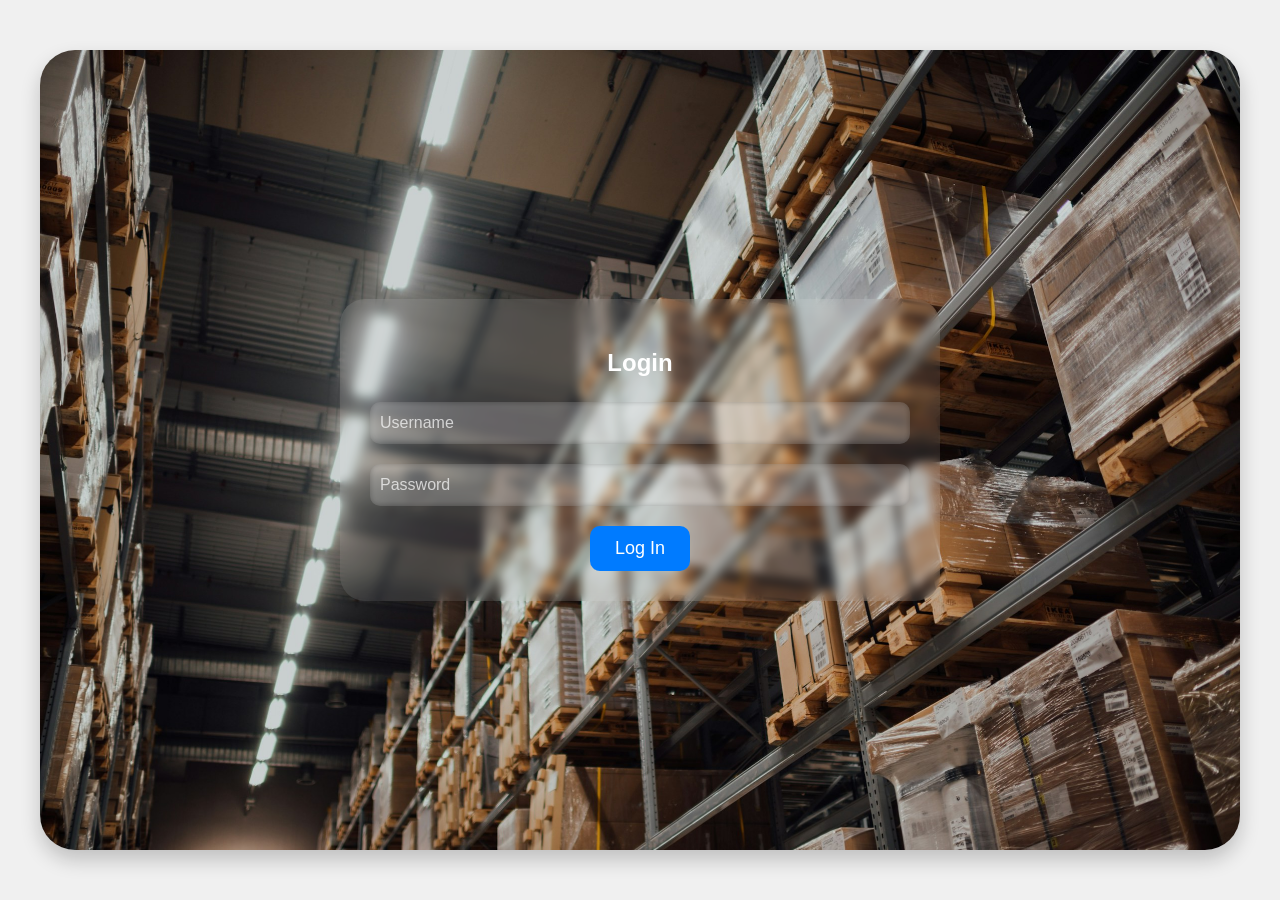
==== Log in.html @ 0466600e "just a log in page without any functionality just chway animation tatla3 lfou9" ====
<!DOCTYPE html>
<html lang="en">
<head>
    <meta charset="UTF-8">
    <meta name="viewport" content="width=device-width, initial-scale=1.0">
    <link rel="stylesheet" href="assets/css/login.css" />
    <title>Document</title>
</head>
<body>
 <div class="login-container">
        <form class="login-form">
            <h2>Login</h2>
            <div class="input-group">
                <input type="text" id="username" name="username" placeholder="Username">
            </div>
            <div class="input-group">
                <input type="password" id="password" name="password" placeholder="Password">
            </div>
            <button type="submit">Log In</button>
        </form>
    </div>
</body>
</html>
---- assets/css/login.css ----
@keyframes fadeInSlideUp {
    from {
        opacity: 0;
        margin-top: 20px; /* Animate margin-top instead of transformY */
    }
    to {
        opacity: 1;
        margin-top: 0; /* Final margin-top */
    }
}


body {
    margin: 0;
    padding: 0;
    font-family: Arial, sans-serif;
    display: flex;
    justify-content: center;
    align-items: center;
    min-height: 100vh;
    background-color: #f0f0f0; /* Just a fallback background for the body */
}



.login-container {
    width: 1200px; /* Adjust as needed */
    height: 800px; /* Adjust as needed */
    border-radius: 35px;
    background-image: url('../../images/warehouse.jpg');
    background-size: cover; /* Ensures the image covers the entire container */
    background-position: center; /* Centers the image */
    background-repeat: no-repeat;
    box-shadow: 0 10px 20px rgba(0, 0, 0, 0.2); /* Optional: Adds a subtle shadow */
    display: flex;
    justify-content: center;
    align-items: center;
    overflow: hidden; /* Ensures content doesn't spill out of rounded corners */
    position: relative; /* Needed for positioning the form if you want to center it */
    
    animation: fadeInSlideUp 1s ease-out forwards;
    /* Ensure initial margin-top is 0 when not animating */
    margin-top: 0; /* Add this explicitly to prevent any default browser margin */
}

.login-form {
    background-color: rgba(255, 255, 255, 0.1); /* Slightly transparent white background for the form itself */
    padding: 30px;
    border-radius: 25px; /* Slightly smaller border-radius than the container */
    text-align: center;
    backdrop-filter: blur(5px); /* Blurs the background content *behind* the form */
    -webkit-backdrop-filter: blur(5px); /* For Safari compatibility */
    width: 50%; /* Adjust form width within the container */
    box-sizing: border-box; /* Include padding in the width */
}

.login-form h2 {
    color: #fff; /* Color for the heading */
    margin-bottom: 25px;
}

.input-group {
    margin-bottom: 20px;
}

.input-group input {
    width: calc(100% - 20px); /* Adjust for padding */
    padding: 12px 10px;
    border: none;
    border-radius: 10px;
    background-color: rgba(255, 255, 255, 0.15); /* Slightly transparent white for input fields */
    color: #fff; /* Text color for input */
    font-size: 16px;
    outline: none; /* Remove outline on focus */
    backdrop-filter: blur(3px); /* Apply blur to the input field background */
    -webkit-backdrop-filter: blur(3px); /* For Safari compatibility */
    box-shadow: inset 0 0 5px rgba(0, 0, 0, 0.2); /* Optional: subtle inner shadow */
}

.input-group input::placeholder {
    color: rgba(255, 255, 255, 0.7); /* Placeholder text color */
}

.input-group input:focus {
    background-color: rgba(255, 255, 255, 0.25); /* Slightly less transparent on focus */
}

.login-form button {
    background-color: #007bff; /* Button background color */
    color: #fff;
    padding: 12px 25px;
    border: none;
    border-radius: 10px;
    font-size: 18px;
    cursor: pointer;
    transition: background-color 0.3s ease;
}

.login-form button:hover {
    background-color: #0056b3; /* Darker on hover */
}
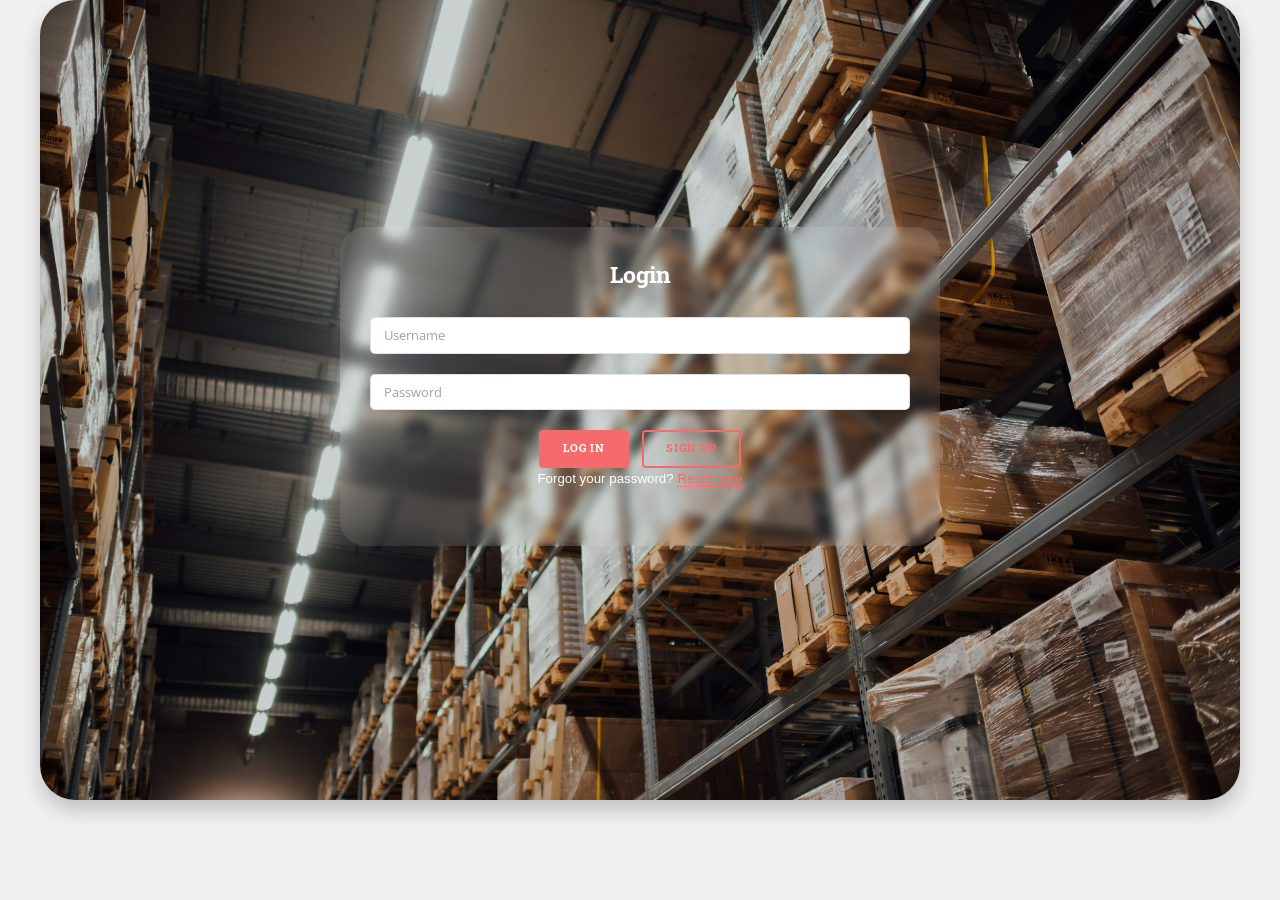
==== commit fda875d0: "zidna il page mta3 sign up nothing functional tho + tna+at il animation fil log in" ====
--- a/Log in.html
+++ b/Log in.html
@@ -3,21 +3,45 @@
 <head>
     <meta charset="UTF-8">
     <meta name="viewport" content="width=device-width, initial-scale=1.0">
-    <link rel="stylesheet" href="assets/css/login.css" />
-    <title>Document</title>
+    <title>Login</title>
+    <!-- IMPORTANT: Link main.css first to load the theme's base styles -->
+    <link rel="stylesheet" href="assets/css/main.css">
+    <!-- Then link login.css (your custom styles) to override/add specific rules -->
+    <link rel="stylesheet" href="assets/css/login.css">
 </head>
-<body>
- <div class="login-container">
-        <form class="login-form">
-            <h2>Login</h2>
-            <div class="input-group">
-                <input type="text" id="username" name="username" placeholder="Username">
+<body class="is-preload">
+    <!-- HTML5 UP themes often use a wrapper for overall page structure -->
+    <div id="wrapper">
+        <div id="main">
+            <div class="inner">
+                <!-- We'll place the login-container directly inside 'inner' -->
+                <div class="login-container">
+                    <!-- The form structure will now use HTML5 UP conventions -->
+                    <form class="login-form" method="post" action="#">
+                        <h2>Login</h2>
+                        <!-- Input fields using HTML5 UP's grid system if desired, or just direct styling -->
+                        <div class="row gtr-uniform">
+                            <div class="col-12">
+                                <input type="text" name="username" id="username" placeholder="Username" required />
+                            </div>
+                            <div class="col-12">
+                                <input type="password" name="password" id="password" placeholder="Password" required />
+                            </div>
+                             <div class="col-12">
+
+                                <ul class="actions" style="display: flex; justify-content: center;">
+                                    <li><input type="submit" value="Log In" class="primary" /></li>
+                                    <li><a href="signup.html" class="button">Sign Up</a></li>
+                                </ul>
+                            </div>
+                        </div>
+                        <!-- Added inline style to p.mt-4 for text color -->
+                        <p class="mt-4" style="color: white;">Forgot your password? <a href="#">Reset here</a></p>
+                    </form>
+                </div>
             </div>
-            <div class="input-group">
-                <input type="password" id="password" name="password" placeholder="Password">
-            </div>
-            <button type="submit">Log In</button>
-        </form>
+        </div>
     </div>
+
 </body>
 </html>
--- a/assets/css/main.css
+++ b/assets/css/main.css
@@ -0,0 +1,2273 @@
+@import url(fontawesome-all.min.css);
+@import url("https://fonts.googleapis.com/css?family=Open+Sans:400,600,400italic,600italic|Roboto+Slab:400,700");
+/*
+	Editorial by HTML5 UP
+	html5up.net | @ajlkn
+	Free for personal and commercial use under the CCA 3.0 license (html5up.net/license)
+*/
+html, body, div, span, applet, object,
+iframe, h1, h2, h3, h4, h5, h6, p, blockquote,
+pre, a, abbr, acronym, address, big, cite,
+code, del, dfn, em, img, ins, kbd, q, s, samp,
+small, strike, strong, sub, sup, tt, var, b,
+u, i, center, dl, dt, dd, ol, ul, li, fieldset,
+form, label, legend, table, caption, tbody,
+tfoot, thead, tr, th, td, article, aside,
+canvas, details, embed, figure, figcaption,
+footer, header, hgroup, menu, nav, output, ruby,
+section, summary, time, mark, audio, video {
+  margin: 0;
+  padding: 0;
+  border: 0;
+  font-size: 100%;
+  font: inherit;
+  vertical-align: baseline; }
+
+article, aside, details, figcaption, figure,
+footer, header, hgroup, menu, nav, section {
+  display: block; }
+
+body {
+  line-height: 1; }
+
+ol, ul {
+  list-style: none; }
+
+blockquote, q {
+  quotes: none; }
+  blockquote:before, blockquote:after, q:before, q:after {
+    content: '';
+    content: none; }
+
+table {
+  border-collapse: collapse;
+  border-spacing: 0; }
+
+body {
+  -webkit-text-size-adjust: none; }
+
+mark {
+  background-color: transparent;
+  color: inherit; }
+
+input::-moz-focus-inner {
+  border: 0;
+  padding: 0; }
+
+input, select, textarea {
+  -moz-appearance: none;
+  -webkit-appearance: none;
+  -ms-appearance: none;
+  appearance: none; }
+
+/* Basic */
+@-ms-viewport {
+  width: device-width; }
+
+body {
+  -ms-overflow-style: scrollbar; }
+
+@media screen and (max-width: 480px) {
+  html, body {
+    min-width: 320px; } }
+
+html {
+  box-sizing: border-box; }
+
+*, *:before, *:after {
+  box-sizing: inherit; }
+
+body {
+  background: #ffffff; }
+  body.is-preload *, body.is-preload *:before, body.is-preload *:after, body.is-resizing *, body.is-resizing *:before, body.is-resizing *:after {
+    -moz-animation: none !important;
+    -webkit-animation: none !important;
+    -ms-animation: none !important;
+    animation: none !important;
+    -moz-transition: none !important;
+    -webkit-transition: none !important;
+    -ms-transition: none !important;
+    transition: none !important; }
+
+/* Type */
+body, input, select, textarea {
+  color: #7f888f;
+  font-family: "Open Sans", sans-serif;
+  font-size: 13pt;
+  font-weight: 400;
+  line-height: 1.65; }
+  @media screen and (max-width: 1680px) {
+    body, input, select, textarea {
+      font-size: 11pt; } }
+  @media screen and (max-width: 1280px) {
+    body, input, select, textarea {
+      font-size: 10pt; } }
+  @media screen and (max-width: 360px) {
+    body, input, select, textarea {
+      font-size: 9pt; } }
+
+a {
+  -moz-transition: color 0.2s ease-in-out, border-bottom-color 0.2s ease-in-out;
+  -webkit-transition: color 0.2s ease-in-out, border-bottom-color 0.2s ease-in-out;
+  -ms-transition: color 0.2s ease-in-out, border-bottom-color 0.2s ease-in-out;
+  transition: color 0.2s ease-in-out, border-bottom-color 0.2s ease-in-out;
+  border-bottom: dotted 1px;
+  color: #f56a6a;
+  text-decoration: none; }
+  a:hover {
+    border-bottom-color: #f56a6a;
+    color: #f56a6a !important; }
+    a:hover strong {
+      color: inherit; }
+
+strong, b {
+  color: #3d4449;
+  font-weight: 600; }
+
+em, i {
+  font-style: italic; }
+
+p {
+  margin: 0 0 2em 0; }
+
+h1, h2, h3, h4, h5, h6 {
+  color: #3d4449;
+  font-family: "Roboto Slab", serif;
+  font-weight: 700;
+  line-height: 1.5;
+  margin: 0 0 1em 0; }
+  h1 a, h2 a, h3 a, h4 a, h5 a, h6 a {
+    color: inherit;
+    text-decoration: none;
+    border-bottom: 0; }
+
+h1 {
+  font-size: 4em;
+  margin: 0 0 0.5em 0;
+  line-height: 1.3; }
+
+h2 {
+  font-size: 1.75em; }
+
+h3 {
+  font-size: 1.25em; }
+
+h4 {
+  font-size: 1.1em; }
+
+h5 {
+  font-size: 0.9em; }
+
+h6 {
+  font-size: 0.7em; }
+
+@media screen and (max-width: 1680px) {
+  h1 {
+    font-size: 3.5em; } }
+
+@media screen and (max-width: 980px) {
+  h1 {
+    font-size: 3.25em; } }
+
+@media screen and (max-width: 736px) {
+  h1 {
+    font-size: 2em;
+    line-height: 1.4; }
+  h2 {
+    font-size: 1.5em; } }
+
+sub {
+  font-size: 0.8em;
+  position: relative;
+  top: 0.5em; }
+
+sup {
+  font-size: 0.8em;
+  position: relative;
+  top: -0.5em; }
+
+blockquote {
+  border-left: solid 3px rgba(210, 215, 217, 0.75);
+  font-style: italic;
+  margin: 0 0 2em 0;
+  padding: 0.5em 0 0.5em 2em; }
+
+code {
+  background: rgba(230, 235, 237, 0.25);
+  border-radius: 0.375em;
+  border: solid 1px rgba(210, 215, 217, 0.75);
+  font-family: "Courier New", monospace;
+  font-size: 0.9em;
+  margin: 0 0.25em;
+  padding: 0.25em 0.65em; }
+
+pre {
+  -webkit-overflow-scrolling: touch;
+  font-family: "Courier New", monospace;
+  font-size: 0.9em;
+  margin: 0 0 2em 0; }
+  pre code {
+    display: block;
+    line-height: 1.75;
+    padding: 1em 1.5em;
+    overflow-x: auto; }
+
+hr {
+  border: 0;
+  border-bottom: solid 1px rgba(210, 215, 217, 0.75);
+  margin: 2em 0; }
+  hr.major {
+    margin: 3em 0; }
+
+.align-left {
+  text-align: left; }
+
+.align-center {
+  text-align: center; }
+
+.align-right {
+  text-align: right; }
+
+/* Row */
+.row {
+  display: flex;
+  flex-wrap: wrap;
+  box-sizing: border-box;
+  align-items: stretch; }
+  .row > * {
+    box-sizing: border-box; }
+  .row.gtr-uniform > * > :last-child {
+    margin-bottom: 0; }
+  .row.aln-left {
+    justify-content: flex-start; }
+  .row.aln-center {
+    justify-content: center; }
+  .row.aln-right {
+    justify-content: flex-end; }
+  .row.aln-top {
+    align-items: flex-start; }
+  .row.aln-middle {
+    align-items: center; }
+  .row.aln-bottom {
+    align-items: flex-end; }
+  .row > .imp {
+    order: -1; }
+  .row > .col-1 {
+    width: 8.33333%; }
+  .row > .off-1 {
+    margin-left: 8.33333%; }
+  .row > .col-2 {
+    width: 16.66667%; }
+  .row > .off-2 {
+    margin-left: 16.66667%; }
+  .row > .col-3 {
+    width: 25%; }
+  .row > .off-3 {
+    margin-left: 25%; }
+  .row > .col-4 {
+    width: 33.33333%; }
+  .row > .off-4 {
+    margin-left: 33.33333%; }
+  .row > .col-5 {
+    width: 41.66667%; }
+  .row > .off-5 {
+    margin-left: 41.66667%; }
+  .row > .col-6 {
+    width: 50%; }
+  .row > .off-6 {
+    margin-left: 50%; }
+  .row > .col-7 {
+    width: 58.33333%; }
+  .row > .off-7 {
+    margin-left: 58.33333%; }
+  .row > .col-8 {
+    width: 66.66667%; }
+  .row > .off-8 {
+    margin-left: 66.66667%; }
+  .row > .col-9 {
+    width: 75%; }
+  .row > .off-9 {
+    margin-left: 75%; }
+  .row > .col-10 {
+    width: 83.33333%; }
+  .row > .off-10 {
+    margin-left: 83.33333%; }
+  .row > .col-11 {
+    width: 91.66667%; }
+  .row > .off-11 {
+    margin-left: 91.66667%; }
+  .row > .col-12 {
+    width: 100%; }
+  .row > .off-12 {
+    margin-left: 100%; }
+  .row.gtr-0 {
+    margin-top: 0;
+    margin-left: 0em; }
+    .row.gtr-0 > * {
+      padding: 0 0 0 0em; }
+    .row.gtr-0.gtr-uniform {
+      margin-top: 0em; }
+      .row.gtr-0.gtr-uniform > * {
+        padding-top: 0em; }
+  .row.gtr-25 {
+    margin-top: 0;
+    margin-left: -0.375em; }
+    .row.gtr-25 > * {
+      padding: 0 0 0 0.375em; }
+    .row.gtr-25.gtr-uniform {
+      margin-top: -0.375em; }
+      .row.gtr-25.gtr-uniform > * {
+        padding-top: 0.375em; }
+  .row.gtr-50 {
+    margin-top: 0;
+    margin-left: -0.75em; }
+    .row.gtr-50 > * {
+      padding: 0 0 0 0.75em; }
+    .row.gtr-50.gtr-uniform {
+      margin-top: -0.75em; }
+      .row.gtr-50.gtr-uniform > * {
+        padding-top: 0.75em; }
+  .row {
+    margin-top: 0;
+    margin-left: -1.5em; }
+    .row > * {
+      padding: 0 0 0 1.5em; }
+    .row.gtr-uniform {
+      margin-top: -1.5em; }
+      .row.gtr-uniform > * {
+        padding-top: 1.5em; }
+  .row.gtr-150 {
+    margin-top: 0;
+    margin-left: -2.25em; }
+    .row.gtr-150 > * {
+      padding: 0 0 0 2.25em; }
+    .row.gtr-150.gtr-uniform {
+      margin-top: -2.25em; }
+      .row.gtr-150.gtr-uniform > * {
+        padding-top: 2.25em; }
+  .row.gtr-200 {
+    margin-top: 0;
+    margin-left: -3em; }
+    .row.gtr-200 > * {
+      padding: 0 0 0 3em; }
+    .row.gtr-200.gtr-uniform {
+      margin-top: -3em; }
+      .row.gtr-200.gtr-uniform > * {
+        padding-top: 3em; }
+  @media screen and (max-width: 1680px) {
+    .row {
+      display: flex;
+      flex-wrap: wrap;
+      box-sizing: border-box;
+      align-items: stretch; }
+      .row > * {
+        box-sizing: border-box; }
+      .row.gtr-uniform > * > :last-child {
+        margin-bottom: 0; }
+      .row.aln-left {
+        justify-content: flex-start; }
+      .row.aln-center {
+        justify-content: center; }
+      .row.aln-right {
+        justify-content: flex-end; }
+      .row.aln-top {
+        align-items: flex-start; }
+      .row.aln-middle {
+        align-items: center; }
+      .row.aln-bottom {
+        align-items: flex-end; }
+      .row > .imp-xlarge {
+        order: -1; }
+      .row > .col-1-xlarge {
+        width: 8.33333%; }
+      .row > .off-1-xlarge {
+        margin-left: 8.33333%; }
+      .row > .col-2-xlarge {
+        width: 16.66667%; }
+      .row > .off-2-xlarge {
+        margin-left: 16.66667%; }
+      .row > .col-3-xlarge {
+        width: 25%; }
+      .row > .off-3-xlarge {
+        margin-left: 25%; }
+      .row > .col-4-xlarge {
+        width: 33.33333%; }
+      .row > .off-4-xlarge {
+        margin-left: 33.33333%; }
+      .row > .col-5-xlarge {
+        width: 41.66667%; }
+      .row > .off-5-xlarge {
+        margin-left: 41.66667%; }
+      .row > .col-6-xlarge {
+        width: 50%; }
+      .row > .off-6-xlarge {
+        margin-left: 50%; }
+      .row > .col-7-xlarge {
+        width: 58.33333%; }
+      .row > .off-7-xlarge {
+        margin-left: 58.33333%; }
+      .row > .col-8-xlarge {
+        width: 66.66667%; }
+      .row > .off-8-xlarge {
+        margin-left: 66.66667%; }
+      .row > .col-9-xlarge {
+        width: 75%; }
+      .row > .off-9-xlarge {
+        margin-left: 75%; }
+      .row > .col-10-xlarge {
+        width: 83.33333%; }
+      .row > .off-10-xlarge {
+        margin-left: 83.33333%; }
+      .row > .col-11-xlarge {
+        width: 91.66667%; }
+      .row > .off-11-xlarge {
+        margin-left: 91.66667%; }
+      .row > .col-12-xlarge {
+        width: 100%; }
+      .row > .off-12-xlarge {
+        margin-left: 100%; }
+      .row.gtr-0 {
+        margin-top: 0;
+        margin-left: 0em; }
+        .row.gtr-0 > * {
+          padding: 0 0 0 0em; }
+        .row.gtr-0.gtr-uniform {
+          margin-top: 0em; }
+          .row.gtr-0.gtr-uniform > * {
+            padding-top: 0em; }
+      .row.gtr-25 {
+        margin-top: 0;
+        margin-left: -0.375em; }
+        .row.gtr-25 > * {
+          padding: 0 0 0 0.375em; }
+        .row.gtr-25.gtr-uniform {
+          margin-top: -0.375em; }
+          .row.gtr-25.gtr-uniform > * {
+            padding-top: 0.375em; }
+      .row.gtr-50 {
+        margin-top: 0;
+        margin-left: -0.75em; }
+        .row.gtr-50 > * {
+          padding: 0 0 0 0.75em; }
+        .row.gtr-50.gtr-uniform {
+          margin-top: -0.75em; }
+          .row.gtr-50.gtr-uniform > * {
+            padding-top: 0.75em; }
+      .row {
+        margin-top: 0;
+        margin-left: -1.5em; }
+        .row > * {
+          padding: 0 0 0 1.5em; }
+        .row.gtr-uniform {
+          margin-top: -1.5em; }
+          .row.gtr-uniform > * {
+            padding-top: 1.5em; }
+      .row.gtr-150 {
+        margin-top: 0;
+        margin-left: -2.25em; }
+        .row.gtr-150 > * {
+          padding: 0 0 0 2.25em; }
+        .row.gtr-150.gtr-uniform {
+          margin-top: -2.25em; }
+          .row.gtr-150.gtr-uniform > * {
+            padding-top: 2.25em; }
+      .row.gtr-200 {
+        margin-top: 0;
+        margin-left: -3em; }
+        .row.gtr-200 > * {
+          padding: 0 0 0 3em; }
+        .row.gtr-200.gtr-uniform {
+          margin-top: -3em; }
+          .row.gtr-200.gtr-uniform > * {
+            padding-top: 3em; } }
+  @media screen and (max-width: 1280px) {
+    .row {
+      display: flex;
+      flex-wrap: wrap;
+      box-sizing: border-box;
+      align-items: stretch; }
+      .row > * {
+        box-sizing: border-box; }
+      .row.gtr-uniform > * > :last-child {
+        margin-bottom: 0; }
+      .row.aln-left {
+        justify-content: flex-start; }
+      .row.aln-center {
+        justify-content: center; }
+      .row.aln-right {
+        justify-content: flex-end; }
+      .row.aln-top {
+        align-items: flex-start; }
+      .row.aln-middle {
+        align-items: center; }
+      .row.aln-bottom {
+        align-items: flex-end; }
+      .row > .imp-large {
+        order: -1; }
+      .row > .col-1-large {
+        width: 8.33333%; }
+      .row > .off-1-large {
+        margin-left: 8.33333%; }
+      .row > .col-2-large {
+        width: 16.66667%; }
+      .row > .off-2-large {
+        margin-left: 16.66667%; }
+      .row > .col-3-large {
+        width: 25%; }
+      .row > .off-3-large {
+        margin-left: 25%; }
+      .row > .col-4-large {
+        width: 33.33333%; }
+      .row > .off-4-large {
+        margin-left: 33.33333%; }
+      .row > .col-5-large {
+        width: 41.66667%; }
+      .row > .off-5-large {
+        margin-left: 41.66667%; }
+      .row > .col-6-large {
+        width: 50%; }
+      .row > .off-6-large {
+        margin-left: 50%; }
+      .row > .col-7-large {
+        width: 58.33333%; }
+      .row > .off-7-large {
+        margin-left: 58.33333%; }
+      .row > .col-8-large {
+        width: 66.66667%; }
+      .row > .off-8-large {
+        margin-left: 66.66667%; }
+      .row > .col-9-large {
+        width: 75%; }
+      .row > .off-9-large {
+        margin-left: 75%; }
+      .row > .col-10-large {
+        width: 83.33333%; }
+      .row > .off-10-large {
+        margin-left: 83.33333%; }
+      .row > .col-11-large {
+        width: 91.66667%; }
+      .row > .off-11-large {
+        margin-left: 91.66667%; }
+      .row > .col-12-large {
+        width: 100%; }
+      .row > .off-12-large {
+        margin-left: 100%; }
+      .row.gtr-0 {
+        margin-top: 0;
+        margin-left: 0em; }
+        .row.gtr-0 > * {
+          padding: 0 0 0 0em; }
+        .row.gtr-0.gtr-uniform {
+          margin-top: 0em; }
+          .row.gtr-0.gtr-uniform > * {
+            padding-top: 0em; }
+      .row.gtr-25 {
+        margin-top: 0;
+        margin-left: -0.375em; }
+        .row.gtr-25 > * {
+          padding: 0 0 0 0.375em; }
+        .row.gtr-25.gtr-uniform {
+          margin-top: -0.375em; }
+          .row.gtr-25.gtr-uniform > * {
+            padding-top: 0.375em; }
+      .row.gtr-50 {
+        margin-top: 0;
+        margin-left: -0.75em; }
+        .row.gtr-50 > * {
+          padding: 0 0 0 0.75em; }
+        .row.gtr-50.gtr-uniform {
+          margin-top: -0.75em; }
+          .row.gtr-50.gtr-uniform > * {
+            padding-top: 0.75em; }
+      .row {
+        margin-top: 0;
+        margin-left: -1.5em; }
+        .row > * {
+          padding: 0 0 0 1.5em; }
+        .row.gtr-uniform {
+          margin-top: -1.5em; }
+          .row.gtr-uniform > * {
+            padding-top: 1.5em; }
+      .row.gtr-150 {
+        margin-top: 0;
+        margin-left: -2.25em; }
+        .row.gtr-150 > * {
+          padding: 0 0 0 2.25em; }
+        .row.gtr-150.gtr-uniform {
+          margin-top: -2.25em; }
+          .row.gtr-150.gtr-uniform > * {
+            padding-top: 2.25em; }
+      .row.gtr-200 {
+        margin-top: 0;
+        margin-left: -3em; }
+        .row.gtr-200 > * {
+          padding: 0 0 0 3em; }
+        .row.gtr-200.gtr-uniform {
+          margin-top: -3em; }
+          .row.gtr-200.gtr-uniform > * {
+            padding-top: 3em; } }
+  @media screen and (max-width: 980px) {
+    .row {
+      display: flex;
+      flex-wrap: wrap;
+      box-sizing: border-box;
+      align-items: stretch; }
+      .row > * {
+        box-sizing: border-box; }
+      .row.gtr-uniform > * > :last-child {
+        margin-bottom: 0; }
+      .row.aln-left {
+        justify-content: flex-start; }
+      .row.aln-center {
+        justify-content: center; }
+      .row.aln-right {
+        justify-content: flex-end; }
+      .row.aln-top {
+        align-items: flex-start; }
+      .row.aln-middle {
+        align-items: center; }
+      .row.aln-bottom {
+        align-items: flex-end; }
+      .row > .imp-medium {
+        order: -1; }
+      .row > .col-1-medium {
+        width: 8.33333%; }
+      .row > .off-1-medium {
+        margin-left: 8.33333%; }
+      .row > .col-2-medium {
+        width: 16.66667%; }
+      .row > .off-2-medium {
+        margin-left: 16.66667%; }
+      .row > .col-3-medium {
+        width: 25%; }
+      .row > .off-3-medium {
+        margin-left: 25%; }
+      .row > .col-4-medium {
+        width: 33.33333%; }
+      .row > .off-4-medium {
+        margin-left: 33.33333%; }
+      .row > .col-5-medium {
+        width: 41.66667%; }
+      .row > .off-5-medium {
+        margin-left: 41.66667%; }
+      .row > .col-6-medium {
+        width: 50%; }
+      .row > .off-6-medium {
+        margin-left: 50%; }
+      .row > .col-7-medium {
+        width: 58.33333%; }
+      .row > .off-7-medium {
+        margin-left: 58.33333%; }
+      .row > .col-8-medium {
+        width: 66.66667%; }
+      .row > .off-8-medium {
+        margin-left: 66.66667%; }
+      .row > .col-9-medium {
+        width: 75%; }
+      .row > .off-9-medium {
+        margin-left: 75%; }
+      .row > .col-10-medium {
+        width: 83.33333%; }
+      .row > .off-10-medium {
+        margin-left: 83.33333%; }
+      .row > .col-11-medium {
+        width: 91.66667%; }
+      .row > .off-11-medium {
+        margin-left: 91.66667%; }
+      .row > .col-12-medium {
+        width: 100%; }
+      .row > .off-12-medium {
+        margin-left: 100%; }
+      .row.gtr-0 {
+        margin-top: 0;
+        margin-left: 0em; }
+        .row.gtr-0 > * {
+          padding: 0 0 0 0em; }
+        .row.gtr-0.gtr-uniform {
+          margin-top: 0em; }
+          .row.gtr-0.gtr-uniform > * {
+            padding-top: 0em; }
+      .row.gtr-25 {
+        margin-top: 0;
+        margin-left: -0.375em; }
+        .row.gtr-25 > * {
+          padding: 0 0 0 0.375em; }
+        .row.gtr-25.gtr-uniform {
+          margin-top: -0.375em; }
+          .row.gtr-25.gtr-uniform > * {
+            padding-top: 0.375em; }
+      .row.gtr-50 {
+        margin-top: 0;
+        margin-left: -0.75em; }
+        .row.gtr-50 > * {
+          padding: 0 0 0 0.75em; }
+        .row.gtr-50.gtr-uniform {
+          margin-top: -0.75em; }
+          .row.gtr-50.gtr-uniform > * {
+            padding-top: 0.75em; }
+      .row {
+        margin-top: 0;
+        margin-left: -1.5em; }
+        .row > * {
+          padding: 0 0 0 1.5em; }
+        .row.gtr-uniform {
+          margin-top: -1.5em; }
+          .row.gtr-uniform > * {
+            padding-top: 1.5em; }
+      .row.gtr-150 {
+        margin-top: 0;
+        margin-left: -2.25em; }
+        .row.gtr-150 > * {
+          padding: 0 0 0 2.25em; }
+        .row.gtr-150.gtr-uniform {
+          margin-top: -2.25em; }
+          .row.gtr-150.gtr-uniform > * {
+            padding-top: 2.25em; }
+      .row.gtr-200 {
+        margin-top: 0;
+        margin-left: -3em; }
+        .row.gtr-200 > * {
+          padding: 0 0 0 3em; }
+        .row.gtr-200.gtr-uniform {
+          margin-top: -3em; }
+          .row.gtr-200.gtr-uniform > * {
+            padding-top: 3em; } }
+  @media screen and (max-width: 736px) {
+    .row {
+      display: flex;
+      flex-wrap: wrap;
+      box-sizing: border-box;
+      align-items: stretch; }
+      .row > * {
+        box-sizing: border-box; }
+      .row.gtr-uniform > * > :last-child {
+        margin-bottom: 0; }
+      .row.aln-left {
+        justify-content: flex-start; }
+      .row.aln-center {
+        justify-content: center; }
+      .row.aln-right {
+        justify-content: flex-end; }
+      .row.aln-top {
+        align-items: flex-start; }
+      .row.aln-middle {
+        align-items: center; }
+      .row.aln-bottom {
+        align-items: flex-end; }
+      .row > .imp-small {
+        order: -1; }
+      .row > .col-1-small {
+        width: 8.33333%; }
+      .row > .off-1-small {
+        margin-left: 8.33333%; }
+      .row > .col-2-small {
+        width: 16.66667%; }
+      .row > .off-2-small {
+        margin-left: 16.66667%; }
+      .row > .col-3-small {
+        width: 25%; }
+      .row > .off-3-small {
+        margin-left: 25%; }
+      .row > .col-4-small {
+        width: 33.33333%; }
+      .row > .off-4-small {
+        margin-left: 33.33333%; }
+      .row > .col-5-small {
+        width: 41.66667%; }
+      .row > .off-5-small {
+        margin-left: 41.66667%; }
+      .row > .col-6-small {
+        width: 50%; }
+      .row > .off-6-small {
+        margin-left: 50%; }
+      .row > .col-7-small {
+        width: 58.33333%; }
+      .row > .off-7-small {
+        margin-left: 58.33333%; }
+      .row > .col-8-small {
+        width: 66.66667%; }
+      .row > .off-8-small {
+        margin-left: 66.66667%; }
+      .row > .col-9-small {
+        width: 75%; }
+      .row > .off-9-small {
+        margin-left: 75%; }
+      .row > .col-10-small {
+        width: 83.33333%; }
+      .row > .off-10-small {
+        margin-left: 83.33333%; }
+      .row > .col-11-small {
+        width: 91.66667%; }
+      .row > .off-11-small {
+        margin-left: 91.66667%; }
+      .row > .col-12-small {
+        width: 100%; }
+      .row > .off-12-small {
+        margin-left: 100%; }
+      .row.gtr-0 {
+        margin-top: 0;
+        margin-left: 0em; }
+        .row.gtr-0 > * {
+          padding: 0 0 0 0em; }
+        .row.gtr-0.gtr-uniform {
+          margin-top: 0em; }
+          .row.gtr-0.gtr-uniform > * {
+            padding-top: 0em; }
+      .row.gtr-25 {
+        margin-top: 0;
+        margin-left: -0.375em; }
+        .row.gtr-25 > * {
+          padding: 0 0 0 0.375em; }
+        .row.gtr-25.gtr-uniform {
+          margin-top: -0.375em; }
+          .row.gtr-25.gtr-uniform > * {
+            padding-top: 0.375em; }
+      .row.gtr-50 {
+        margin-top: 0;
+        margin-left: -0.75em; }
+        .row.gtr-50 > * {
+          padding: 0 0 0 0.75em; }
+        .row.gtr-50.gtr-uniform {
+          margin-top: -0.75em; }
+          .row.gtr-50.gtr-uniform > * {
+            padding-top: 0.75em; }
+      .row {
+        margin-top: 0;
+        margin-left: -1.5em; }
+        .row > * {
+          padding: 0 0 0 1.5em; }
+        .row.gtr-uniform {
+          margin-top: -1.5em; }
+          .row.gtr-uniform > * {
+            padding-top: 1.5em; }
+      .row.gtr-150 {
+        margin-top: 0;
+        margin-left: -2.25em; }
+        .row.gtr-150 > * {
+          padding: 0 0 0 2.25em; }
+        .row.gtr-150.gtr-uniform {
+          margin-top: -2.25em; }
+          .row.gtr-150.gtr-uniform > * {
+            padding-top: 2.25em; }
+      .row.gtr-200 {
+        margin-top: 0;
+        margin-left: -3em; }
+        .row.gtr-200 > * {
+          padding: 0 0 0 3em; }
+        .row.gtr-200.gtr-uniform {
+          margin-top: -3em; }
+          .row.gtr-200.gtr-uniform > * {
+            padding-top: 3em; } }
+  @media screen and (max-width: 480px) {
+    .row {
+      display: flex;
+      flex-wrap: wrap;
+      box-sizing: border-box;
+      align-items: stretch; }
+      .row > * {
+        box-sizing: border-box; }
+      .row.gtr-uniform > * > :last-child {
+        margin-bottom: 0; }
+      .row.aln-left {
+        justify-content: flex-start; }
+      .row.aln-center {
+        justify-content: center; }
+      .row.aln-right {
+        justify-content: flex-end; }
+      .row.aln-top {
+        align-items: flex-start; }
+      .row.aln-middle {
+        align-items: center; }
+      .row.aln-bottom {
+        align-items: flex-end; }
+      .row > .imp-xsmall {
+        order: -1; }
+      .row > .col-1-xsmall {
+        width: 8.33333%; }
+      .row > .off-1-xsmall {
+        margin-left: 8.33333%; }
+      .row > .col-2-xsmall {
+        width: 16.66667%; }
+      .row > .off-2-xsmall {
+        margin-left: 16.66667%; }
+      .row > .col-3-xsmall {
+        width: 25%; }
+      .row > .off-3-xsmall {
+        margin-left: 25%; }
+      .row > .col-4-xsmall {
+        width: 33.33333%; }
+      .row > .off-4-xsmall {
+        margin-left: 33.33333%; }
+      .row > .col-5-xsmall {
+        width: 41.66667%; }
+      .row > .off-5-xsmall {
+        margin-left: 41.66667%; }
+      .row > .col-6-xsmall {
+        width: 50%; }
+      .row > .off-6-xsmall {
+        margin-left: 50%; }
+      .row > .col-7-xsmall {
+        width: 58.33333%; }
+      .row > .off-7-xsmall {
+        margin-left: 58.33333%; }
+      .row > .col-8-xsmall {
+        width: 66.66667%; }
+      .row > .off-8-xsmall {
+        margin-left: 66.66667%; }
+      .row > .col-9-xsmall {
+        width: 75%; }
+      .row > .off-9-xsmall {
+        margin-left: 75%; }
+      .row > .col-10-xsmall {
+        width: 83.33333%; }
+      .row > .off-10-xsmall {
+        margin-left: 83.33333%; }
+      .row > .col-11-xsmall {
+        width: 91.66667%; }
+      .row > .off-11-xsmall {
+        margin-left: 91.66667%; }
+      .row > .col-12-xsmall {
+        width: 100%; }
+      .row > .off-12-xsmall {
+        margin-left: 100%; }
+      .row.gtr-0 {
+        margin-top: 0;
+        margin-left: 0em; }
+        .row.gtr-0 > * {
+          padding: 0 0 0 0em; }
+        .row.gtr-0.gtr-uniform {
+          margin-top: 0em; }
+          .row.gtr-0.gtr-uniform > * {
+            padding-top: 0em; }
+      .row.gtr-25 {
+        margin-top: 0;
+        margin-left: -0.375em; }
+        .row.gtr-25 > * {
+          padding: 0 0 0 0.375em; }
+        .row.gtr-25.gtr-uniform {
+          margin-top: -0.375em; }
+          .row.gtr-25.gtr-uniform > * {
+            padding-top: 0.375em; }
+      .row.gtr-50 {
+        margin-top: 0;
+        margin-left: -0.75em; }
+        .row.gtr-50 > * {
+          padding: 0 0 0 0.75em; }
+        .row.gtr-50.gtr-uniform {
+          margin-top: -0.75em; }
+          .row.gtr-50.gtr-uniform > * {
+            padding-top: 0.75em; }
+      .row {
+        margin-top: 0;
+        margin-left: -1.5em; }
+        .row > * {
+          padding: 0 0 0 1.5em; }
+        .row.gtr-uniform {
+          margin-top: -1.5em; }
+          .row.gtr-uniform > * {
+            padding-top: 1.5em; }
+      .row.gtr-150 {
+        margin-top: 0;
+        margin-left: -2.25em; }
+        .row.gtr-150 > * {
+          padding: 0 0 0 2.25em; }
+        .row.gtr-150.gtr-uniform {
+          margin-top: -2.25em; }
+          .row.gtr-150.gtr-uniform > * {
+            padding-top: 2.25em; }
+      .row.gtr-200 {
+        margin-top: 0;
+        margin-left: -3em; }
+        .row.gtr-200 > * {
+          padding: 0 0 0 3em; }
+        .row.gtr-200.gtr-uniform {
+          margin-top: -3em; }
+          .row.gtr-200.gtr-uniform > * {
+            padding-top: 3em; } }
+
+/* Section/Article */
+section.special, article.special {
+  text-align: center; }
+
+header p {
+  font-family: "Roboto Slab", serif;
+  font-size: 1em;
+  font-weight: 400;
+  letter-spacing: 0.075em;
+  margin-top: -0.5em;
+  text-transform: uppercase; }
+
+header.major > :last-child {
+  border-bottom: solid 3px #f56a6a;
+  display: inline-block;
+  margin: 0 0 2em 0;
+  padding: 0 0.75em 0.5em 0; }
+
+header.main > :last-child {
+  margin: 0 0 1em 0; }
+
+/* Form */
+form {
+  margin: 0 0 2em 0; }
+
+label {
+  color: #3d4449;
+  display: block;
+  font-size: 0.9em;
+  font-weight: 600;
+  margin: 0 0 1em 0; }
+
+input[type="text"],
+input[type="password"],
+input[type="email"],
+input[type="tel"],
+input[type="search"],
+input[type="url"],
+select,
+textarea {
+  -moz-appearance: none;
+  -webkit-appearance: none;
+  -ms-appearance: none;
+  appearance: none;
+  background: #ffffff;
+  border-radius: 0.375em;
+  border: none;
+  border: solid 1px rgba(210, 215, 217, 0.75);
+  color: inherit;
+  display: block;
+  outline: 0;
+  padding: 0 1em;
+  text-decoration: none;
+  width: 100%; }
+  input[type="text"]:invalid,
+  input[type="password"]:invalid,
+  input[type="email"]:invalid,
+  input[type="tel"]:invalid,
+  input[type="search"]:invalid,
+  input[type="url"]:invalid,
+  select:invalid,
+  textarea:invalid {
+    box-shadow: none; }
+  input[type="text"]:focus,
+  input[type="password"]:focus,
+  input[type="email"]:focus,
+  input[type="tel"]:focus,
+  input[type="search"]:focus,
+  input[type="url"]:focus,
+  select:focus,
+  textarea:focus {
+    border-color: #f56a6a;
+    box-shadow: 0 0 0 1px #f56a6a; }
+
+select {
+  background-image: url("data:image/svg+xml;charset=utf8,%3Csvg xmlns='http://www.w3.org/2000/svg' width='40' height='40' preserveAspectRatio='none' viewBox='0 0 40 40'%3E%3Cpath d='M9.4,12.3l10.4,10.4l10.4-10.4c0.2-0.2,0.5-0.4,0.9-0.4c0.3,0,0.6,0.1,0.9,0.4l3.3,3.3c0.2,0.2,0.4,0.5,0.4,0.9 c0,0.4-0.1,0.6-0.4,0.9L20.7,31.9c-0.2,0.2-0.5,0.4-0.9,0.4c-0.3,0-0.6-0.1-0.9-0.4L4.3,17.3c-0.2-0.2-0.4-0.5-0.4-0.9 c0-0.4,0.1-0.6,0.4-0.9l3.3-3.3c0.2-0.2,0.5-0.4,0.9-0.4S9.1,12.1,9.4,12.3z' fill='rgba(210, 215, 217, 0.75)' /%3E%3C/svg%3E");
+  background-size: 1.25em;
+  background-repeat: no-repeat;
+  background-position: calc(100% - 1em) center;
+  height: 2.75em;
+  padding-right: 2.75em;
+  text-overflow: ellipsis; }
+  select option {
+    color: #3d4449;
+    background: #ffffff; }
+  select:focus::-ms-value {
+    background-color: transparent; }
+  select::-ms-expand {
+    display: none; }
+
+input[type="text"],
+input[type="password"],
+input[type="email"],
+input[type="tel"],
+input[type="search"],
+input[type="url"],
+select {
+  height: 2.75em; }
+
+textarea {
+  padding: 0.75em 1em; }
+
+input[type="checkbox"],
+input[type="radio"] {
+  -moz-appearance: none;
+  -webkit-appearance: none;
+  -ms-appearance: none;
+  appearance: none;
+  display: block;
+  float: left;
+  margin-right: -2em;
+  opacity: 0;
+  width: 1em;
+  z-index: -1; }
+  input[type="checkbox"] + label,
+  input[type="radio"] + label {
+    text-decoration: none;
+    color: #7f888f;
+    cursor: pointer;
+    display: inline-block;
+    font-size: 1em;
+    font-weight: 400;
+    padding-left: 2.4em;
+    padding-right: 0.75em;
+    position: relative; }
+    input[type="checkbox"] + label:before,
+    input[type="radio"] + label:before {
+      -moz-osx-font-smoothing: grayscale;
+      -webkit-font-smoothing: antialiased;
+      display: inline-block;
+      font-style: normal;
+      font-variant: normal;
+      text-rendering: auto;
+      line-height: 1;
+      text-transform: none !important;
+      font-family: 'Font Awesome 5 Free';
+      font-weight: 900; }
+    input[type="checkbox"] + label:before,
+    input[type="radio"] + label:before {
+      background: #ffffff;
+      border-radius: 0.375em;
+      border: solid 1px rgba(210, 215, 217, 0.75);
+      content: '';
+      display: inline-block;
+      font-size: 0.8em;
+      height: 2.0625em;
+      left: 0;
+      line-height: 2.0625em;
+      position: absolute;
+      text-align: center;
+      top: 0;
+      width: 2.0625em; }
+  input[type="checkbox"]:checked + label:before,
+  input[type="radio"]:checked + label:before {
+    background: #3d4449;
+    border-color: #3d4449;
+    color: #ffffff;
+    content: '\f00c'; }
+  input[type="checkbox"]:focus + label:before,
+  input[type="radio"]:focus + label:before {
+    border-color: #f56a6a;
+    box-shadow: 0 0 0 1px #f56a6a; }
+
+input[type="checkbox"] + label:before {
+  border-radius: 0.375em; }
+
+input[type="radio"] + label:before {
+  border-radius: 100%; }
+
+::-webkit-input-placeholder {
+  color: #9fa3a6 !important;
+  opacity: 1.0; }
+
+:-moz-placeholder {
+  color: #9fa3a6 !important;
+  opacity: 1.0; }
+
+::-moz-placeholder {
+  color: #9fa3a6 !important;
+  opacity: 1.0; }
+
+:-ms-input-placeholder {
+  color: #9fa3a6 !important;
+  opacity: 1.0; }
+
+/* Box */
+.box {
+  border-radius: 0.375em;
+  border: solid 1px rgba(210, 215, 217, 0.75);
+  margin-bottom: 2em;
+  padding: 1.5em; }
+  .box > :last-child,
+  .box > :last-child > :last-child,
+  .box > :last-child > :last-child > :last-child {
+    margin-bottom: 0; }
+  .box.alt {
+    border: 0;
+    border-radius: 0;
+    padding: 0; }
+
+/* Icon */
+.icon {
+  text-decoration: none;
+  border-bottom: none;
+  position: relative; }
+  .icon:before {
+    -moz-osx-font-smoothing: grayscale;
+    -webkit-font-smoothing: antialiased;
+    display: inline-block;
+    font-style: normal;
+    font-variant: normal;
+    text-rendering: auto;
+    line-height: 1;
+    text-transform: none !important;
+    font-family: 'Font Awesome 5 Free';
+    font-weight: 400; }
+  .icon > .label {
+    display: none; }
+  .icon:before {
+    line-height: inherit; }
+  .icon.solid:before {
+    font-weight: 900; }
+  .icon.brands:before {
+    font-family: 'Font Awesome 5 Brands'; }
+
+/* Image */
+.image {
+  border-radius: 0.375em;
+  border: 0;
+  display: inline-block;
+  position: relative; }
+  .image img {
+    border-radius: 0.375em;
+    display: block; }
+  .image.left, .image.right {
+    max-width: 40%; }
+    .image.left img, .image.right img {
+      width: 100%; }
+  .image.left {
+    float: left;
+    padding: 0 1.5em 1em 0;
+    top: 0.25em; }
+  .image.right {
+    float: right;
+    padding: 0 0 1em 1.5em;
+    top: 0.25em; }
+  .image.fit {
+    display: block;
+    margin: 0 0 2em 0;
+    width: 100%; }
+    .image.fit img {
+      width: 100%; }
+  .image.main {
+    display: block;
+    margin: 0 0 3em 0;
+    width: 100%; }
+    .image.main img {
+      width: 100%; }
+
+a.image {
+  overflow: hidden; }
+  a.image img {
+    -moz-transition: -moz-transform 0.2s ease;
+    -webkit-transition: -webkit-transform 0.2s ease;
+    -ms-transition: -ms-transform 0.2s ease;
+    transition: transform 0.2s ease; }
+  a.image:hover img {
+    -moz-transform: scale(1.075);
+    -webkit-transform: scale(1.075);
+    -ms-transform: scale(1.075);
+    transform: scale(1.075); }
+
+/* List */
+ol {
+  list-style: decimal;
+  margin: 0 0 2em 0;
+  padding-left: 1.25em; }
+  ol li {
+    padding-left: 0.25em; }
+
+ul {
+  list-style: disc;
+  margin: 0 0 2em 0;
+  padding-left: 1em; }
+  ul li {
+    padding-left: 0.5em; }
+  ul.alt {
+    list-style: none;
+    padding-left: 0; }
+    ul.alt li {
+      border-top: solid 1px rgba(210, 215, 217, 0.75);
+      padding: 0.5em 0; }
+      ul.alt li:first-child {
+        border-top: 0;
+        padding-top: 0; }
+
+dl {
+  margin: 0 0 2em 0; }
+  dl dt {
+    display: block;
+    font-weight: 600;
+    margin: 0 0 1em 0; }
+  dl dd {
+    margin-left: 2em; }
+
+/* Actions */
+ul.actions {
+  display: -moz-flex;
+  display: -webkit-flex;
+  display: -ms-flex;
+  display: flex;
+  cursor: default;
+  list-style: none;
+  margin-left: -1em;
+  padding-left: 0; }
+  ul.actions li {
+    padding: 0 0 0 1em;
+    vertical-align: middle; }
+  ul.actions.special {
+    -moz-justify-content: center;
+    -webkit-justify-content: center;
+    -ms-justify-content: center;
+    justify-content: center;
+    width: 100%;
+    margin-left: 0; }
+    ul.actions.special li:first-child {
+      padding-left: 0; }
+  ul.actions.stacked {
+    -moz-flex-direction: column;
+    -webkit-flex-direction: column;
+    -ms-flex-direction: column;
+    flex-direction: column;
+    margin-left: 0; }
+    ul.actions.stacked li {
+      padding: 1.3em 0 0 0; }
+      ul.actions.stacked li:first-child {
+        padding-top: 0; }
+  ul.actions.fit {
+    width: calc(100% + 1em); }
+    ul.actions.fit li {
+      -moz-flex-grow: 1;
+      -webkit-flex-grow: 1;
+      -ms-flex-grow: 1;
+      flex-grow: 1;
+      -moz-flex-shrink: 1;
+      -webkit-flex-shrink: 1;
+      -ms-flex-shrink: 1;
+      flex-shrink: 1;
+      width: 100%; }
+      ul.actions.fit li > * {
+        width: 100%; }
+    ul.actions.fit.stacked {
+      width: 100%; }
+
+/* Icons */
+ul.icons {
+  cursor: default;
+  list-style: none;
+  padding-left: 0; }
+  ul.icons li {
+    display: inline-block;
+    padding: 0 1em 0 0; }
+    ul.icons li:last-child {
+      padding-right: 0; }
+    ul.icons li .icon {
+      color: inherit; }
+      ul.icons li .icon:before {
+        font-size: 1.25em; }
+
+/* Contact */
+ul.contact {
+  list-style: none;
+  padding: 0; }
+  ul.contact li {
+    text-decoration: none;
+    border-top: solid 1px rgba(210, 215, 217, 0.75);
+    margin: 1.5em 0 0 0;
+    padding: 1.5em 0 0 3em;
+    position: relative; }
+    ul.contact li:before {
+      -moz-osx-font-smoothing: grayscale;
+      -webkit-font-smoothing: antialiased;
+      display: inline-block;
+      font-style: normal;
+      font-variant: normal;
+      text-rendering: auto;
+      line-height: 1;
+      text-transform: none !important;
+      font-family: 'Font Awesome 5 Free';
+      font-weight: 400; }
+    ul.contact li:before {
+      color: #f56a6a;
+      display: inline-block;
+      font-size: 1.5em;
+      height: 1.125em;
+      left: 0;
+      line-height: 1.125em;
+      position: absolute;
+      text-align: center;
+      top: 1em;
+      width: 1.5em; }
+    ul.contact li:first-child {
+      border-top: 0;
+      margin-top: 0;
+      padding-top: 0; }
+      ul.contact li:first-child:before {
+        top: 0; }
+    ul.contact li a {
+      color: inherit; }
+
+/* Pagination */
+ul.pagination {
+  cursor: default;
+  list-style: none;
+  padding-left: 0; }
+  ul.pagination li {
+    display: inline-block;
+    padding-left: 0;
+    vertical-align: middle; }
+    ul.pagination li > .page {
+      -moz-transition: background-color 0.2s ease-in-out, color 0.2s ease-in-out;
+      -webkit-transition: background-color 0.2s ease-in-out, color 0.2s ease-in-out;
+      -ms-transition: background-color 0.2s ease-in-out, color 0.2s ease-in-out;
+      transition: background-color 0.2s ease-in-out, color 0.2s ease-in-out;
+      border-bottom: 0;
+      border-radius: 0.375em;
+      display: inline-block;
+      font-size: 0.8em;
+      font-weight: 600;
+      height: 2em;
+      line-height: 2em;
+      margin: 0 0.125em;
+      min-width: 2em;
+      padding: 0 0.5em;
+      text-align: center; }
+      ul.pagination li > .page.active {
+        background-color: #f56a6a;
+        color: #ffffff !important; }
+        ul.pagination li > .page.active:hover {
+          background-color: #f67878; }
+        ul.pagination li > .page.active:active {
+          background-color: #f45c5c; }
+    ul.pagination li:first-child {
+      padding-right: 0.75em; }
+    ul.pagination li:last-child {
+      padding-left: 0.75em; }
+  @media screen and (max-width: 480px) {
+    ul.pagination li:nth-child(n+2):nth-last-child(n+2) {
+      display: none; }
+    ul.pagination li:first-child {
+      padding-right: 0; } }
+
+/* Table */
+.table-wrapper {
+  -webkit-overflow-scrolling: touch;
+  overflow-x: auto; }
+
+table {
+  margin: 0 0 2em 0;
+  width: 100%; }
+  table tbody tr {
+    border: solid 1px rgba(210, 215, 217, 0.75);
+    border-left: 0;
+    border-right: 0; }
+    table tbody tr:nth-child(2n + 1) {
+      background-color: rgba(230, 235, 237, 0.25); }
+  table td {
+    padding: 0.75em 0.75em; }
+  table th {
+    color: #3d4449;
+    font-size: 0.9em;
+    font-weight: 600;
+    padding: 0 0.75em 0.75em 0.75em;
+    text-align: left; }
+  table thead {
+    border-bottom: solid 2px rgba(210, 215, 217, 0.75); }
+  table tfoot {
+    border-top: solid 2px rgba(210, 215, 217, 0.75); }
+  table.alt {
+    border-collapse: separate; }
+    table.alt tbody tr td {
+      border: solid 1px rgba(210, 215, 217, 0.75);
+      border-left-width: 0;
+      border-top-width: 0; }
+      table.alt tbody tr td:first-child {
+        border-left-width: 1px; }
+    table.alt tbody tr:first-child td {
+      border-top-width: 1px; }
+    table.alt thead {
+      border-bottom: 0; }
+    table.alt tfoot {
+      border-top: 0; }
+
+/* Button */
+input[type="submit"],
+input[type="reset"],
+input[type="button"],
+button,
+.button {
+  -moz-appearance: none;
+  -webkit-appearance: none;
+  -ms-appearance: none;
+  appearance: none;
+  -moz-transition: background-color 0.2s ease-in-out, color 0.2s ease-in-out;
+  -webkit-transition: background-color 0.2s ease-in-out, color 0.2s ease-in-out;
+  -ms-transition: background-color 0.2s ease-in-out, color 0.2s ease-in-out;
+  transition: background-color 0.2s ease-in-out, color 0.2s ease-in-out;
+  background-color: transparent;
+  border-radius: 0.375em;
+  border: 0;
+  box-shadow: inset 0 0 0 2px #f56a6a;
+  color: #f56a6a !important;
+  cursor: pointer;
+  display: inline-block;
+  font-family: "Roboto Slab", serif;
+  font-size: 0.8em;
+  font-weight: 700;
+  height: 3.5em;
+  letter-spacing: 0.075em;
+  line-height: 3.5em;
+  padding: 0 2.25em;
+  text-align: center;
+  text-decoration: none;
+  text-transform: uppercase;
+  white-space: nowrap; }
+  input[type="submit"]:hover,
+  input[type="reset"]:hover,
+  input[type="button"]:hover,
+  button:hover,
+  .button:hover {
+    background-color: rgba(245, 106, 106, 0.05); }
+  input[type="submit"]:active,
+  input[type="reset"]:active,
+  input[type="button"]:active,
+  button:active,
+  .button:active {
+    background-color: rgba(245, 106, 106, 0.15); }
+  input[type="submit"].icon:before,
+  input[type="reset"].icon:before,
+  input[type="button"].icon:before,
+  button.icon:before,
+  .button.icon:before {
+    margin-right: 0.5em; }
+  input[type="submit"].fit,
+  input[type="reset"].fit,
+  input[type="button"].fit,
+  button.fit,
+  .button.fit {
+    width: 100%; }
+  input[type="submit"].small,
+  input[type="reset"].small,
+  input[type="button"].small,
+  button.small,
+  .button.small {
+    font-size: 0.6em; }
+  input[type="submit"].large,
+  input[type="reset"].large,
+  input[type="button"].large,
+  button.large,
+  .button.large {
+    font-size: 1em;
+    height: 3.65em;
+    line-height: 3.65em; }
+  input[type="submit"].primary,
+  input[type="reset"].primary,
+  input[type="button"].primary,
+  button.primary,
+  .button.primary {
+    background-color: #f56a6a;
+    box-shadow: none;
+    color: #ffffff !important; }
+    input[type="submit"].primary:hover,
+    input[type="reset"].primary:hover,
+    input[type="button"].primary:hover,
+    button.primary:hover,
+    .button.primary:hover {
+      background-color: #f67878; }
+    input[type="submit"].primary:active,
+    input[type="reset"].primary:active,
+    input[type="button"].primary:active,
+    button.primary:active,
+    .button.primary:active {
+      background-color: #f45c5c; }
+  input[type="submit"].disabled, input[type="submit"]:disabled,
+  input[type="reset"].disabled,
+  input[type="reset"]:disabled,
+  input[type="button"].disabled,
+  input[type="button"]:disabled,
+  button.disabled,
+  button:disabled,
+  .button.disabled,
+  .button:disabled {
+    pointer-events: none;
+    opacity: 0.25; }
+
+/* Mini Posts */
+.mini-posts article {
+  border-top: solid 1px rgba(210, 215, 217, 0.75);
+  margin-top: 2em;
+  padding-top: 2em; }
+  .mini-posts article .image {
+    display: block;
+    margin: 0 0 1.5em 0; }
+    .mini-posts article .image img {
+      display: block;
+      width: 100%; }
+  .mini-posts article:first-child {
+    border-top: 0;
+    margin-top: 0;
+    padding-top: 0; }
+
+/* Features */
+.features {
+  display: -moz-flex;
+  display: -webkit-flex;
+  display: -ms-flex;
+  display: flex;
+  -moz-flex-wrap: wrap;
+  -webkit-flex-wrap: wrap;
+  -ms-flex-wrap: wrap;
+  flex-wrap: wrap;
+  margin: 0 0 2em -3em;
+  width: calc(100% + 3em); }
+  .features article {
+    -moz-align-items: center;
+    -webkit-align-items: center;
+    -ms-align-items: center;
+    align-items: center;
+    display: -moz-flex;
+    display: -webkit-flex;
+    display: -ms-flex;
+    display: flex;
+    margin: 0 0 3em 3em;
+    position: relative;
+    width: calc(50% - 3em); }
+    .features article:nth-child(2n - 1) {
+      margin-right: 1.5em; }
+    .features article:nth-child(2n) {
+      margin-left: 1.5em; }
+    .features article:nth-last-child(1), .features article:nth-last-child(2) {
+      margin-bottom: 0; }
+    .features article .icon {
+      -moz-flex-grow: 0;
+      -webkit-flex-grow: 0;
+      -ms-flex-grow: 0;
+      flex-grow: 0;
+      -moz-flex-shrink: 0;
+      -webkit-flex-shrink: 0;
+      -ms-flex-shrink: 0;
+      flex-shrink: 0;
+      display: block;
+      height: 10em;
+      line-height: 10em;
+      margin: 0 2em 0 0;
+      text-align: center;
+      width: 10em; }
+      .features article .icon:before {
+        color: #f56a6a;
+        font-size: 2.75rem;
+        position: relative;
+        top: 0.05em; }
+      .features article .icon:after {
+        -moz-transform: rotate(45deg);
+        -webkit-transform: rotate(45deg);
+        -ms-transform: rotate(45deg);
+        transform: rotate(45deg);
+        border-radius: 0.25rem;
+        border: solid 2px rgba(210, 215, 217, 0.75);
+        content: '';
+        display: block;
+        height: 7em;
+        left: 50%;
+        margin: -3.5em 0 0 -3.5em;
+        position: absolute;
+        top: 50%;
+        width: 7em; }
+    .features article .content {
+      -moz-flex-grow: 1;
+      -webkit-flex-grow: 1;
+      -ms-flex-grow: 1;
+      flex-grow: 1;
+      -moz-flex-shrink: 1;
+      -webkit-flex-shrink: 1;
+      -ms-flex-shrink: 1;
+      flex-shrink: 1;
+      width: 100%; }
+      .features article .content > :last-child {
+        margin-bottom: 0; }
+  @media screen and (max-width: 980px) {
+    .features {
+      margin: 0 0 2em 0;
+      width: 100%; }
+      .features article {
+        margin: 0 0 3em 0;
+        width: 100%; }
+        .features article:nth-child(2n - 1) {
+          margin-right: 0; }
+        .features article:nth-child(2n) {
+          margin-left: 0; }
+        .features article:nth-last-child(1), .features article:nth-last-child(2) {
+          margin-bottom: 3em; }
+        .features article:last-child {
+          margin-bottom: 0; }
+        .features article .icon {
+          height: 8em;
+          line-height: 8em;
+          width: 8em; }
+          .features article .icon:before {
+            font-size: 2.25rem; }
+          .features article .icon:after {
+            height: 6em;
+            margin: -3em 0 0 -3em;
+            width: 6em; } }
+  @media screen and (max-width: 480px) {
+    .features article {
+      -moz-flex-direction: column;
+      -webkit-flex-direction: column;
+      -ms-flex-direction: column;
+      flex-direction: column;
+      -moz-align-items: -moz-flex-start;
+      -webkit-align-items: -webkit-flex-start;
+      -ms-align-items: -ms-flex-start;
+      align-items: flex-start; }
+      .features article .icon {
+        height: 6em;
+        line-height: 6em;
+        margin: 0 0 1.5em 0;
+        width: 6em; }
+        .features article .icon:before {
+          font-size: 1.5rem; }
+        .features article .icon:after {
+          height: 4em;
+          margin: -2em 0 0 -2em;
+          width: 4em; } }
+  @media screen and (max-width: 480px) {
+    .features article .icon:before {
+      font-size: 1.25rem; } }
+
+/* Posts */
+.posts {
+  display: -moz-flex;
+  display: -webkit-flex;
+  display: -ms-flex;
+  display: flex;
+  -moz-flex-wrap: wrap;
+  -webkit-flex-wrap: wrap;
+  -ms-flex-wrap: wrap;
+  flex-wrap: wrap;
+  margin: 0 0 2em -6em;
+  width: calc(100% + 6em); }
+  .posts article {
+    -moz-flex-grow: 0;
+    -webkit-flex-grow: 0;
+    -ms-flex-grow: 0;
+    flex-grow: 0;
+    -moz-flex-shrink: 1;
+    -webkit-flex-shrink: 1;
+    -ms-flex-shrink: 1;
+    flex-shrink: 1;
+    margin: 0 0 6em 6em;
+    position: relative;
+    width: calc(33.33333% - 6em); }
+    .posts article:before {
+      background: rgba(210, 215, 217, 0.75);
+      content: '';
+      display: block;
+      height: calc(100% + 6em);
+      left: -3em;
+      position: absolute;
+      top: 0;
+      width: 1px; }
+    .posts article:after {
+      background: rgba(210, 215, 217, 0.75);
+      bottom: -3em;
+      content: '';
+      display: block;
+      height: 1px;
+      position: absolute;
+      right: 0;
+      width: calc(100% + 6em); }
+    .posts article > :last-child {
+      margin-bottom: 0; }
+    .posts article .image {
+      display: block;
+      margin: 0 0 2em 0; }
+      .posts article .image img {
+        display: block;
+        width: 100%; }
+  @media screen and (min-width: 1681px) {
+    .posts article:nth-child(3n + 1):before {
+      display: none; }
+    .posts article:nth-child(3n + 1):after {
+      width: 100%; }
+    .posts article:nth-last-child(1), .posts article:nth-last-child(2), .posts article:nth-last-child(3) {
+      margin-bottom: 0; }
+      .posts article:nth-last-child(1):before, .posts article:nth-last-child(2):before, .posts article:nth-last-child(3):before {
+        height: 100%; }
+      .posts article:nth-last-child(1):after, .posts article:nth-last-child(2):after, .posts article:nth-last-child(3):after {
+        display: none; } }
+  @media screen and (max-width: 1680px) {
+    .posts article {
+      width: calc(50% - 6em); }
+      .posts article:nth-last-child(3) {
+        margin-bottom: 6em; } }
+  @media screen and (min-width: 481px) and (max-width: 1680px) {
+    .posts article:nth-child(2n + 1):before {
+      display: none; }
+    .posts article:nth-child(2n + 1):after {
+      width: 100%; }
+    .posts article:nth-last-child(1), .posts article:nth-last-child(2) {
+      margin-bottom: 0; }
+      .posts article:nth-last-child(1):before, .posts article:nth-last-child(2):before {
+        height: 100%; }
+      .posts article:nth-last-child(1):after, .posts article:nth-last-child(2):after {
+        display: none; } }
+  @media screen and (max-width: 736px) {
+    .posts {
+      margin: 0 0 2em -4.5em;
+      width: calc(100% + 4.5em); }
+      .posts article {
+        margin: 0 0 4.5em 4.5em;
+        width: calc(50% - 4.5em); }
+        .posts article:before {
+          height: calc(100% + 4.5em);
+          left: -2.25em; }
+        .posts article:after {
+          bottom: -2.25em;
+          width: calc(100% + 4.5em); }
+        .posts article:nth-last-child(3) {
+          margin-bottom: 4.5em; } }
+  @media screen and (max-width: 480px) {
+    .posts {
+      margin: 0 0 2em 0;
+      width: 100%; }
+      .posts article {
+        margin: 0 0 4.5em 0;
+        width: 100%; }
+        .posts article:before {
+          display: none; }
+        .posts article:after {
+          width: 100%; }
+        .posts article:last-child {
+          margin-bottom: 0; }
+          .posts article:last-child:after {
+            display: none; } }
+
+/* Wrapper */
+#wrapper {
+  display: -moz-flex;
+  display: -webkit-flex;
+  display: -ms-flex;
+  display: flex;
+  -moz-flex-direction: row-reverse;
+  -webkit-flex-direction: row-reverse;
+  -ms-flex-direction: row-reverse;
+  flex-direction: row-reverse;
+  min-height: 100vh; }
+
+/* Main */
+#main {
+  -moz-flex-grow: 1;
+  -webkit-flex-grow: 1;
+  -ms-flex-grow: 1;
+  flex-grow: 1;
+  -moz-flex-shrink: 1;
+  -webkit-flex-shrink: 1;
+  -ms-flex-shrink: 1;
+  flex-shrink: 1;
+  width: 100%; }
+  #main > .inner {
+    padding: 0 6em 0.1em 6em ;
+    margin: 0 auto;
+    max-width: 110em; }
+    #main > .inner > section {
+      padding: 6em 0 4em 0 ;
+      border-top: solid 2px rgba(210, 215, 217, 0.75); }
+      #main > .inner > section:first-of-type {
+        border-top: 0 !important; }
+  @media screen and (max-width: 1680px) {
+    #main > .inner {
+      padding: 0 5em 0.1em 5em ; }
+      #main > .inner > section {
+        padding: 5em 0 3em 0 ; } }
+  @media screen and (max-width: 1280px) {
+    #main > .inner {
+      padding: 0 4em 0.1em 4em ; }
+      #main > .inner > section {
+        padding: 4em 0 2em 0 ; } }
+  @media screen and (max-width: 736px) {
+    #main > .inner {
+      padding: 0 2em 0.1em 2em ; }
+      #main > .inner > section {
+        padding: 3em 0 1em 0 ; } }
+
+/* Sidebar */
+#search form {
+  text-decoration: none;
+  position: relative; }
+  #search form:before {
+    -moz-osx-font-smoothing: grayscale;
+    -webkit-font-smoothing: antialiased;
+    display: inline-block;
+    font-style: normal;
+    font-variant: normal;
+    text-rendering: auto;
+    line-height: 1;
+    text-transform: none !important;
+    font-family: 'Font Awesome 5 Free';
+    font-weight: 900; }
+  #search form:before {
+    -moz-transform: scaleX(-1);
+    -webkit-transform: scaleX(-1);
+    -ms-transform: scaleX(-1);
+    transform: scaleX(-1);
+    color: #7f888f;
+    content: '\f002';
+    cursor: default;
+    display: block;
+    font-size: 1.5em;
+    height: 2em;
+    line-height: 2em;
+    opacity: 0.325;
+    position: absolute;
+    right: 0;
+    text-align: center;
+    top: 0;
+    width: 2em; }
+  #search form input[type="text"] {
+    padding-right: 2.75em; }
+
+#sidebar {
+  -moz-flex-grow: 0;
+  -webkit-flex-grow: 0;
+  -ms-flex-grow: 0;
+  flex-grow: 0;
+  -moz-flex-shrink: 0;
+  -webkit-flex-shrink: 0;
+  -ms-flex-shrink: 0;
+  flex-shrink: 0;
+  -moz-transition: margin-left 0.5s ease, box-shadow 0.5s ease;
+  -webkit-transition: margin-left 0.5s ease, box-shadow 0.5s ease;
+  -ms-transition: margin-left 0.5s ease, box-shadow 0.5s ease;
+  transition: margin-left 0.5s ease, box-shadow 0.5s ease;
+  background-color: #f5f6f7;
+  font-size: 0.9em;
+  position: relative;
+  width: 26em; }
+  #sidebar h2 {
+    font-size: 1.38889em; }
+  #sidebar > .inner {
+    padding: 2.22222em 2.22222em 2.44444em 2.22222em ;
+    position: relative;
+    width: 26em; }
+    #sidebar > .inner > * {
+      border-bottom: solid 2px rgba(210, 215, 217, 0.75);
+      margin: 0 0 3.5em 0;
+      padding: 0 0 3.5em 0; }
+      #sidebar > .inner > * > :last-child {
+        margin-bottom: 0; }
+      #sidebar > .inner > *:last-child {
+        border-bottom: 0;
+        margin-bottom: 0;
+        padding-bottom: 0; }
+    #sidebar > .inner > .alt {
+      background-color: #eff1f2;
+      border-bottom: 0;
+      margin: -2.22222em 0 4.44444em -2.22222em;
+      padding: 2.22222em;
+      width: calc(100% + 4.44444em); }
+  #sidebar .toggle {
+    text-decoration: none;
+    -moz-transition: left 0.5s ease;
+    -webkit-transition: left 0.5s ease;
+    -ms-transition: left 0.5s ease;
+    transition: left 0.5s ease;
+    -webkit-tap-highlight-color: rgba(255, 255, 255, 0);
+    border: 0;
+    display: block;
+    height: 7.5em;
+    left: 26em;
+    line-height: 7.5em;
+    outline: 0;
+    overflow: hidden;
+    position: absolute;
+    text-align: center;
+    text-indent: -15em;
+    white-space: nowrap;
+    top: 0;
+    width: 6em;
+    z-index: 10000; }
+    #sidebar .toggle:before {
+      -moz-osx-font-smoothing: grayscale;
+      -webkit-font-smoothing: antialiased;
+      display: inline-block;
+      font-style: normal;
+      font-variant: normal;
+      text-rendering: auto;
+      line-height: 1;
+      text-transform: none !important;
+      font-family: 'Font Awesome 5 Free';
+      font-weight: 900; }
+    #sidebar .toggle:before {
+      content: '\f0c9';
+      font-size: 2rem;
+      height: inherit;
+      left: 0;
+      line-height: inherit;
+      position: absolute;
+      text-indent: 0;
+      top: 0;
+      width: inherit; }
+  #sidebar.inactive {
+    margin-left: -26em; }
+  @media screen and (max-width: 1680px) {
+    #sidebar {
+      width: 24em; }
+      #sidebar > .inner {
+        padding: 1.66667em 1.66667em 1.33333em 1.66667em ;
+        width: 24em; }
+        #sidebar > .inner > .alt {
+          margin: -1.66667em 0 3.33333em -1.66667em;
+          padding: 1.66667em;
+          width: calc(100% + 3.33333em); }
+      #sidebar .toggle {
+        height: 6.25em;
+        left: 24em;
+        line-height: 6.25em;
+        text-indent: 5em;
+        width: 5em; }
+        #sidebar .toggle:before {
+          font-size: 1.5rem; }
+      #sidebar.inactive {
+        margin-left: -24em; } }
+  @media screen and (max-width: 1280px) {
+    #sidebar {
+      box-shadow: 0 0 5em 0 rgba(0, 0, 0, 0.175);
+      height: 100%;
+      left: 0;
+      position: fixed;
+      top: 0;
+      z-index: 10000; }
+      #sidebar.inactive {
+        box-shadow: none; }
+      #sidebar > .inner {
+        -webkit-overflow-scrolling: touch;
+        height: 100%;
+        left: 0;
+        overflow-x: hidden;
+        overflow-y: auto;
+        position: absolute;
+        top: 0; }
+        #sidebar > .inner:after {
+          content: '';
+          display: block;
+          height: 4em;
+          width: 100%; }
+      #sidebar .toggle {
+        text-indent: 6em;
+        width: 6em; }
+        #sidebar .toggle:before {
+          font-size: 1.5rem;
+          margin-left: -0.4375em; }
+      body.is-preload #sidebar {
+        display: none; } }
+  @media screen and (max-width: 736px) {
+    #sidebar .toggle {
+      text-indent: 7.25em;
+      width: 7.25em; }
+      #sidebar .toggle:before {
+        color: #7f888f;
+        margin-left: -0.0625em;
+        margin-top: -0.25em;
+        font-size: 1.1rem;
+        z-index: 1; }
+      #sidebar .toggle:after {
+        background: rgba(222, 225, 226, 0.75);
+        border-radius: 0.375em;
+        content: '';
+        height: 3.5em;
+        left: 1em;
+        position: absolute;
+        top: 1em;
+        width: 5em; } }
+
+/* Header */
+#header {
+  display: -moz-flex;
+  display: -webkit-flex;
+  display: -ms-flex;
+  display: flex;
+  border-bottom: solid 5px #f56a6a;
+  padding: 6em 0 1em 0;
+  position: relative; }
+  #header > * {
+    -moz-flex: 1;
+    -webkit-flex: 1;
+    -ms-flex: 1;
+    flex: 1;
+    margin-bottom: 0; }
+  #header .logo {
+    border-bottom: 0;
+    color: inherit;
+    font-family: "Roboto Slab", serif;
+    font-size: 1.125em; }
+  #header .icons {
+    text-align: right; }
+  @media screen and (max-width: 1680px) {
+    #header {
+      padding-top: 5em; } }
+  @media screen and (max-width: 736px) {
+    #header {
+      padding-top: 6.5em; }
+      #header .logo {
+        font-size: 1.25em;
+        margin: 0; }
+      #header .icons {
+        height: 5em;
+        line-height: 5em;
+        position: absolute;
+        right: -0.5em;
+        top: 0; } }
+
+/* Banner */
+#banner {
+  padding: 6em 0 4em 0 ;
+  display: -moz-flex;
+  display: -webkit-flex;
+  display: -ms-flex;
+  display: flex; }
+  #banner h1 {
+    margin-top: -0.125em; }
+  #banner .content {
+    -moz-flex-grow: 1;
+    -webkit-flex-grow: 1;
+    -ms-flex-grow: 1;
+    flex-grow: 1;
+    -moz-flex-shrink: 1;
+    -webkit-flex-shrink: 1;
+    -ms-flex-shrink: 1;
+    flex-shrink: 1;
+    width: 50%; }
+  #banner .image {
+    -moz-flex-grow: 0;
+    -webkit-flex-grow: 0;
+    -ms-flex-grow: 0;
+    flex-grow: 0;
+    -moz-flex-shrink: 0;
+    -webkit-flex-shrink: 0;
+    -ms-flex-shrink: 0;
+    flex-shrink: 0;
+    display: block;
+    margin: 0 0 2em 4em;
+    width: 50%; }
+    #banner .image img {
+      height: 100%;
+      -moz-object-fit: cover;
+      -webkit-object-fit: cover;
+      -ms-object-fit: cover;
+      object-fit: cover;
+      -moz-object-position: center;
+      -webkit-object-position: center;
+      -ms-object-position: center;
+      object-position: center;
+      width: 100%; }
+  @media screen and (orientation: portrait) {
+    #banner {
+      -moz-flex-direction: column-reverse;
+      -webkit-flex-direction: column-reverse;
+      -ms-flex-direction: column-reverse;
+      flex-direction: column-reverse; }
+      #banner h1 br {
+        display: none; }
+      #banner .content {
+        -moz-flex-grow: 0;
+        -webkit-flex-grow: 0;
+        -ms-flex-grow: 0;
+        flex-grow: 0;
+        -moz-flex-shrink: 0;
+        -webkit-flex-shrink: 0;
+        -ms-flex-shrink: 0;
+        flex-shrink: 0;
+        width: 100%; }
+      #banner .image {
+        -moz-flex-grow: 0;
+        -webkit-flex-grow: 0;
+        -ms-flex-grow: 0;
+        flex-grow: 0;
+        -moz-flex-shrink: 0;
+        -webkit-flex-shrink: 0;
+        -ms-flex-shrink: 0;
+        flex-shrink: 0;
+        margin: 0 0 4em 0;
+        height: 25em;
+        max-height: 50vh;
+        min-height: 18em;
+        width: 100%; } }
+  @media screen and (orientation: portrait) and (max-width: 480px) {
+    #banner .image {
+      max-height: 35vh; } }
+
+/* Footer */
+#footer .copyright {
+  color: #9fa3a6;
+  font-size: 0.9em; }
+  #footer .copyright a {
+    color: inherit; }
+
+/* Menu */
+#menu ul {
+  -moz-user-select: none;
+  -webkit-user-select: none;
+  -ms-user-select: none;
+  user-select: none;
+  color: #3d4449;
+  font-family: "Roboto Slab", serif;
+  font-weight: 400;
+  letter-spacing: 0.075em;
+  list-style: none;
+  margin-bottom: 0;
+  padding: 0;
+  text-transform: uppercase; }
+  #menu ul a, #menu ul span {
+    border-bottom: 0;
+    color: inherit;
+    cursor: pointer;
+    display: block;
+    font-size: 0.9em;
+    padding: 0.625em 0; }
+    #menu ul a:hover, #menu ul span:hover {
+      color: #f56a6a; }
+    #menu ul a.opener, #menu ul span.opener {
+      -moz-transition: color 0.2s ease-in-out;
+      -webkit-transition: color 0.2s ease-in-out;
+      -ms-transition: color 0.2s ease-in-out;
+      transition: color 0.2s ease-in-out;
+      text-decoration: none;
+      -webkit-tap-highlight-color: rgba(255, 255, 255, 0);
+      position: relative; }
+      #menu ul a.opener:before, #menu ul span.opener:before {
+        -moz-osx-font-smoothing: grayscale;
+        -webkit-font-smoothing: antialiased;
+        display: inline-block;
+        font-style: normal;
+        font-variant: normal;
+        text-rendering: auto;
+        line-height: 1;
+        text-transform: none !important;
+        font-family: 'Font Awesome 5 Free';
+        font-weight: 900; }
+      #menu ul a.opener:before, #menu ul span.opener:before {
+        -moz-transition: color 0.2s ease-in-out, -moz-transform 0.2s ease-in-out;
+        -webkit-transition: color 0.2s ease-in-out, -webkit-transform 0.2s ease-in-out;
+        -ms-transition: color 0.2s ease-in-out, -ms-transform 0.2s ease-in-out;
+        transition: color 0.2s ease-in-out, transform 0.2s ease-in-out;
+        color: #9fa3a6;
+        content: '\f078';
+        position: absolute;
+        right: 0; }
+      #menu ul a.opener:hover:before, #menu ul span.opener:hover:before {
+        color: #f56a6a; }
+      #menu ul a.opener.active + ul, #menu ul span.opener.active + ul {
+        display: block; }
+      #menu ul a.opener.active:before, #menu ul span.opener.active:before {
+        -moz-transform: rotate(-180deg);
+        -webkit-transform: rotate(-180deg);
+        -ms-transform: rotate(-180deg);
+        transform: rotate(-180deg); }
+
+#menu > ul > li {
+  border-top: solid 1px rgba(210, 215, 217, 0.75);
+  margin: 0.5em 0 0 0;
+  padding: 0.5em 0 0 0; }
+  #menu > ul > li > ul {
+    color: #9fa3a6;
+    display: none;
+    margin: 0.5em 0 1.5em 0;
+    padding-left: 1em; }
+    #menu > ul > li > ul a, #menu > ul > li > ul span {
+      font-size: 0.8em; }
+    #menu > ul > li > ul > li {
+      margin: 0.125em 0 0 0;
+      padding: 0.125em 0 0 0; }
+  #menu > ul > li:first-child {
+    border-top: 0;
+    margin-top: 0;
+    padding-top: 0; }
--- a/assets/css/login.css
+++ b/assets/css/login.css
@@ -22,7 +22,75 @@
 }
 
 
+.form-buttons {
+    display: flex; /* Makes buttons line up horizontally */
+    justify-content: space-around; /* Distributes space evenly around items */
+    gap: 15px; /* Adds space between the buttons */
+    margin-top: 25px; /* Adds some space above the buttons, adjust as needed */
+}
 
+/* Adjust the existing Log In button's width */
+.login-form button {
+    background-color: #007bff;
+    color: #fff;
+    padding: 12px 25px;
+    border: none;
+    border-radius: 10px;
+    font-size: 18px;
+    cursor: pointer;
+    transition: background-color 0.3s ease, transform 0.2s ease, box-shadow 0.3s ease;
+
+    /* Adjust width to fit alongside the other button */
+    width: 45%; /* Takes up 45% of the container width */
+    box-sizing: border-box; /* Ensures padding is included in the width */
+}
+
+/* Hover and active states for Log In button remain the same */
+.login-form button:hover {
+    background-color: #0056b3;
+    transform: translateY(-2px);
+    box-shadow: 0 4px 8px rgba(0, 0, 0, 0.3);
+}
+
+.login-form button:active {
+    transform: translateY(0);
+    box-shadow: none;
+}
+
+/* Styling for the new Sign Up button (the <a> tag) */
+.signup-button {
+    /* Inherit/mimic button styles */
+    background-color: #6c757d; /* A different color for distinction, e.g., gray */
+    color: #fff;
+    padding: 12px 25px;
+    border: none;
+    border-radius: 10px;
+    font-size: 18px;
+    cursor: pointer;
+    text-decoration: none; /* Remove underline from the link */
+    display: inline-block; /* Important for padding and width to work correctly on <a> */
+    text-align: center; /* Centers the text inside the link */
+
+    /* Smooth transition for hover effects */
+    transition: background-color 0.3s ease, transform 0.2s ease, box-shadow 0.3s ease;
+
+    /* Adjust width to fit alongside the other button */
+    width: 45%; /* Takes up 45% of the container width */
+    box-sizing: border-box; /* Ensures padding is included in the width */
+}
+
+/* Hover effect for Sign Up button */
+.signup-button:hover {
+    background-color: #5a6268; /* Darker gray on hover */
+    transform: translateY(-2px);
+    box-shadow: 0 4px 8px rgba(0, 0, 0, 0.3);
+}
+
+/* Optional: Active (click) effect for Sign Up button */
+.signup-button:active {
+    transform: translateY(0);
+    box-shadow: none;
+}
 .login-container {
     width: 1200px; /* Adjust as needed */
     height: 800px; /* Adjust as needed */
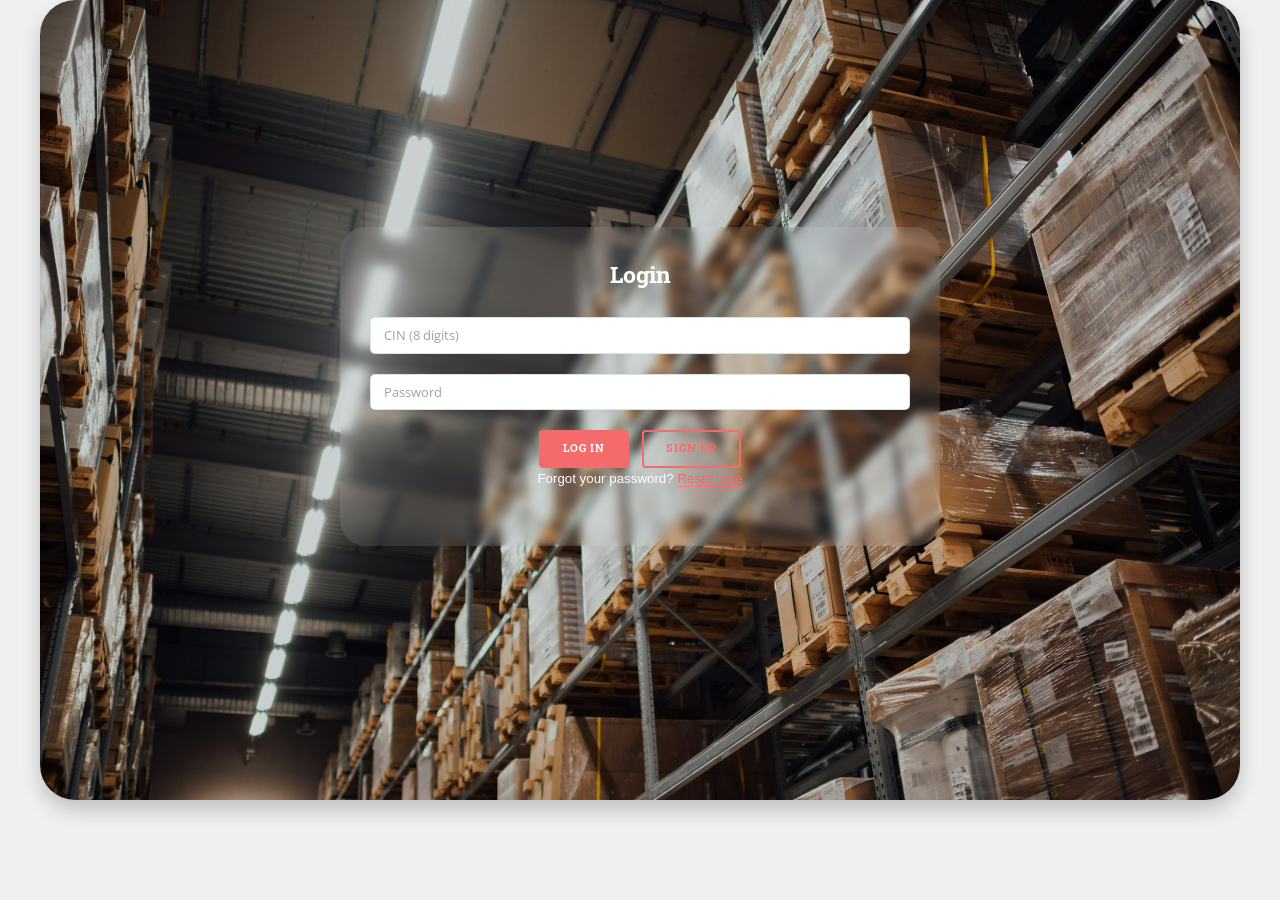
==== commit 8271e9f3: "sign up + sign in + juste zidt il old summer project java" ====
--- a/Log in.html
+++ b/Log in.html
@@ -8,6 +8,19 @@
     <link rel="stylesheet" href="assets/css/main.css">
     <!-- Then link login.css (your custom styles) to override/add specific rules -->
     <link rel="stylesheet" href="assets/css/login.css">
+    <style>
+        /* Basic styling for invalid input feedback */
+        .is-invalid {
+            border: 2px solid red !important; /* Red border for invalid input */
+        }
+        /* Style for the error message */
+        .error-message {
+            color: red;
+            font-size: 0.85em;
+            margin-top: 5px;
+            display: block; /* Ensure it takes its own line */
+        }
+    </style>
 </head>
 <body class="is-preload">
     <!-- HTML5 UP themes often use a wrapper for overall page structure -->
@@ -17,18 +30,19 @@
                 <!-- We'll place the login-container directly inside 'inner' -->
                 <div class="login-container">
                     <!-- The form structure will now use HTML5 UP conventions -->
-                    <form class="login-form" method="post" action="#">
+                    <form class="login-form" method="post" action="#" id="login-form"> <!-- Added an ID to the form -->
                         <h2>Login</h2>
                         <!-- Input fields using HTML5 UP's grid system if desired, or just direct styling -->
                         <div class="row gtr-uniform">
                             <div class="col-12">
-                                <input type="text" name="username" id="username" placeholder="Username" required />
+                                <!-- CIN input field -->
+                                <input type="text" name="CIN" id="CIN" placeholder="CIN (8 digits)" required />
+                                <span id="cin-error" class="error-message" style="display: none;"></span> <!-- Error message span -->
                             </div>
                             <div class="col-12">
                                 <input type="password" name="password" id="password" placeholder="Password" required />
                             </div>
-                             <div class="col-12">
-
+                            <div class="col-12">
                                 <ul class="actions" style="display: flex; justify-content: center;">
                                     <li><input type="submit" value="Log In" class="primary" /></li>
                                     <li><a href="signup.html" class="button">Sign Up</a></li>
@@ -43,5 +57,61 @@
         </div>
     </div>
 
+    <!-- JavaScript for CIN input validation -->
+    <script>
+        document.addEventListener('DOMContentLoaded', function() {
+            const loginForm = document.getElementById('login-form'); // Reference to the login form
+            const cinInput = document.getElementById('CIN');
+            const cinErrorSpan = document.getElementById('cin-error');
+
+            // Function to validate CIN input
+            function validateCin() {
+                const value = cinInput.value.trim(); // Get current value and remove leading/trailing spaces
+                let errorMessage = '';
+                let isValid = true;
+
+                // Check for non-numeric characters
+                if (/[^0-9]/.test(value)) {
+                    errorMessage = 'CIN can only contain numbers.';
+                    isValid = false;
+                }
+                // Check for length (only if it's numeric or if it's empty)
+                else if (value.length !== 8) {
+                    errorMessage = 'CIN must be exactly 8 digits.';
+                    isValid = false;
+                }
+
+                // Update error message display
+                if (errorMessage) {
+                    cinErrorSpan.textContent = errorMessage;
+                    cinErrorSpan.style.display = 'block'; // Show the error message
+                    cinInput.classList.add('is-invalid'); // Add red border
+                } else {
+                    cinErrorSpan.textContent = '';
+                    cinErrorSpan.style.display = 'none'; // Hide the error message
+                    cinInput.classList.remove('is-invalid'); // Remove red border
+                }
+
+                return isValid;
+            }
+
+            if (cinInput && cinErrorSpan && loginForm) {
+                // Remove real-time validation on 'input' for this scenario
+                // cinInput.addEventListener('input', validateCin); // Removed as per request
+
+                // Prevent form submission if CIN is invalid
+                loginForm.addEventListener('submit', function(event) {
+                    // Run validation when the form is submitted
+                    const isCinValid = validateCin();
+
+                    if (!isCinValid) {
+                        event.preventDefault(); // Stop the form from submitting
+                        // Optional: Scroll to the invalid field or provide more prominent feedback
+                        cinInput.focus(); // Focus on the CIN field
+                    }
+                });
+            }
+        });
+    </script>
 </body>
-</html>+</html>
